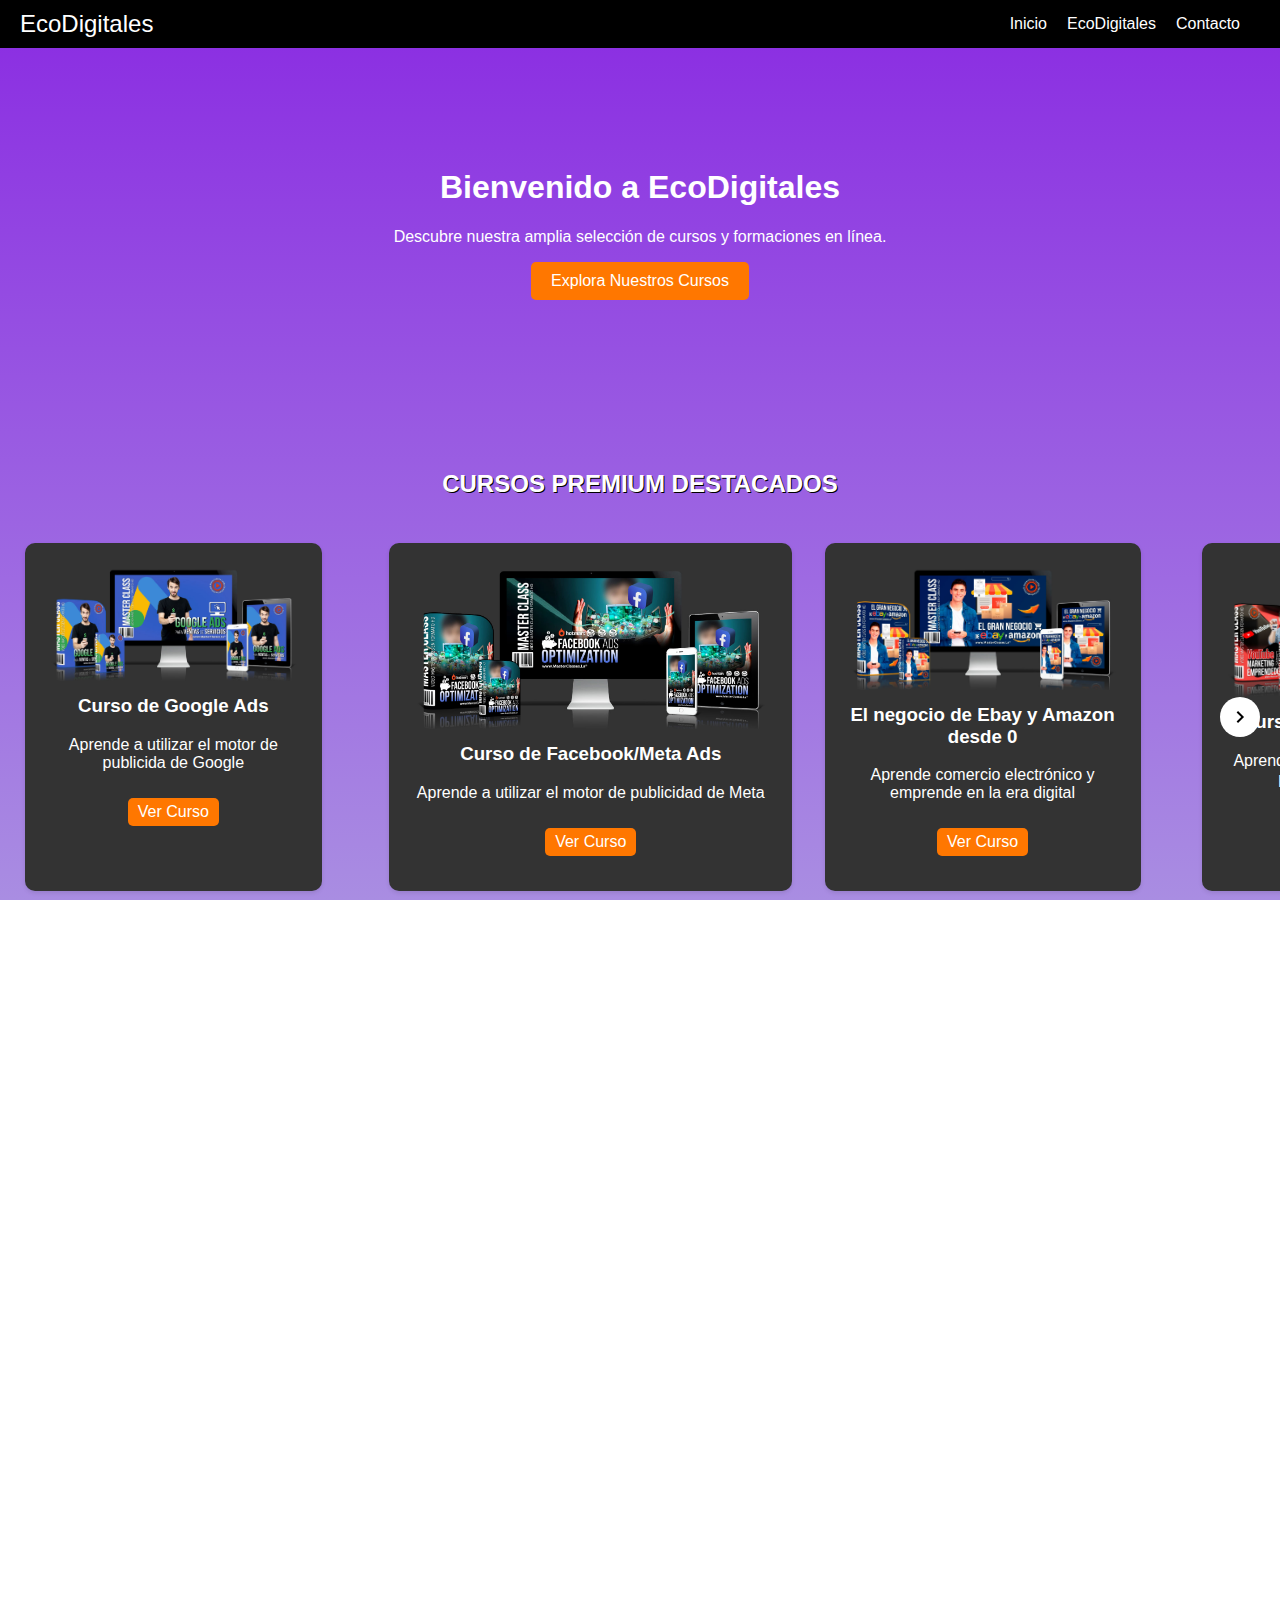
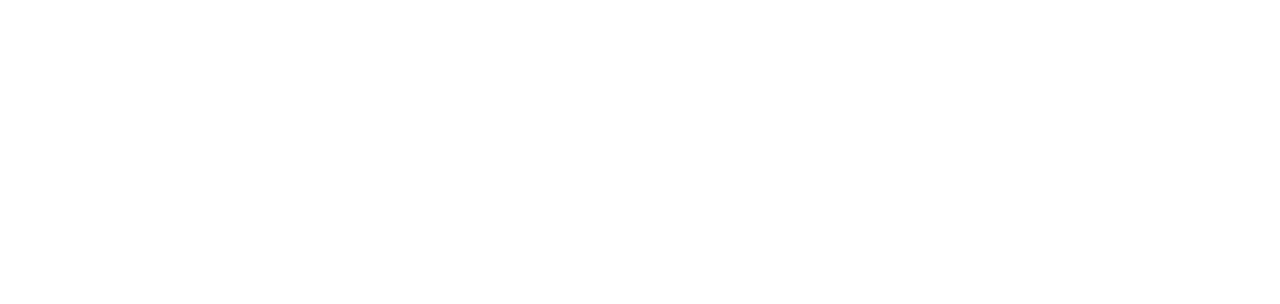
==== index.html @ d4e0b672 "Add files via upload" ====
<!DOCTYPE html>
<html lang="en">
<head>
  <meta charset="UTF-8">
  <meta name="viewport" content="width=device-width, initial-scale=1.0">
  <!-- Agrega estos enlaces en el head de tu HTML -->
  <link rel="stylesheet" href="https://unpkg.com/swiper/swiper-bundle.min.css" />
 
 

  <link rel="stylesheet" href="styles.css">
  <title>EcoDigitales - Cursos en Línea</title>
</head>
<body>
  <header class="header">
    <div class="logo">EcoDigitales</div>
    <nav class="nav">
      <ul>
        <li><a href="index.html">Inicio</a></li>
        <li><a href="#aboutus">EcoDigitales</a></li>
        <li><a href="#contacto">Contacto</a></li>
      </ul>
    </nav>
  </header>
  
  <section class="hero">
    <h1>Bienvenido a EcoDigitales</h1>
    <p>Descubre nuestra amplia selección de cursos y formaciones en línea.</p>
    <a href="#courses" class="cta-button">Explora Nuestros Cursos</a>
  </section>
  
  <section class="courses" id="courses">
   <h2 class="h2courses">CURSOS PREMIUM DESTACADOS</h2>

  <div id="wrapper">
    <div id="carousel">
      <div id="content">
          <div class="item course">
              <img src="googleads.jpg" alt="Curso 1">
              <h3>Curso de Google Ads</h3>
              <p>Aprende a utilizar el motor de publicida de Google</p>
              <a href="https://go.hotmart.com/A85992447O?ap=3121" class="course-link">Ver Curso</a>
          </div>
          <div class="item course">
              <img src="facebookads.jpg" alt="Curso 1">
              <h3>Curso de Facebook/Meta Ads</h3>
              <p>Aprende a utilizar el motor de publicidad de Meta </p>
              <a href="https://go.hotmart.com/K44081320N?ap=8a5b" class="course-link">Ver Curso</a>
          </div>
          <div class="item course">
              <img src="amazon.jpg" alt="Curso 1">
              <h3>El negocio de Ebay y Amazon desde 0</h3>
              <p>Aprende comercio electrónico y emprende en la era digital</p>
              <a href="https://go.hotmart.com/R85992578I?ap=2ce5" class="course-link">Ver Curso</a>
          </div>
          <div class="item course">
              <img src="youtubeads.jpg" alt="Curso 1">
              <h3>Curso de Youtube Marketing</h3>
              <p>Aprende sobre video marketing con la plataforma N°1 de videos</p>
              <a href="https://go.hotmart.com/M85992615Q?ap=dee1" class="course-link">Ver Curso</a>
          </div>
          <div class="item course">
              <img src="funnels.jpg" alt="Curso 1">
              <h3>Curso de diseño de Páginas Web</h3>
              <p>Aprende a crear páginas rentables de venta, embudos y mucho más. </p>
              <a href="https://go.hotmart.com/G85992630M?ap=7e46" class="course-link">Ver Curso</a>
          </div>
          <div class="item course">
              <img src="excel.jpg" alt="Curso 1">
              <h3>Curso de Excel</h3>
              <p>Aprende todo lo que necesitas para conseguir trabajo utilizando Excel</p>
              <a href="https://go.hotmart.com/G85995451W?ap=2e3a" class="course-link">Ver Curso</a>
          </div>
          <div class="item course">
            <img src="serviciosdigitales.jpg" alt="Curso 1">
            <h3>El negocio de los productos y  servicios digitales</h3>
            <p>Aprende y emprende de la mano de expertos en internet</p>
            <a href="https://go.hotmart.com/H85995488T?ap=e6ff" class="course-link">Ver Curso</a>
        </div>  
        <div class="item course">
            <img src="verticales.jpg" alt="Curso 1">
            <h3>Curso de Ecosistemas verticales</h3>
            <p>Aprende a diseñar y crear desde 0 ecosistemas verticales</p>
            <a href="https://go.hotmart.com/N85995527H?ap=1b53" class="course-link">Ver Curso</a>
        </div>    
        <div class="item course">
            <img src="cultiva.jpg" alt="Curso 1">
            <h3>Curso de cultivo de alimentos orgánicos</h3>
            <p>Aprende a preparar y planificar el cultivo orgánico de alimentos</p>
            <a href="https://go.hotmart.com/N85995548X?ap=e933" class="course-link">Ver Curso</a>
        </div>    
        
      
      </div>
    </div>
    <button id="prev">
      <svg
        xmlns="http://www.w3.org/2000/svg"
        width="24"
        height="24"
        viewBox="0 0 24 24"
      >
        <path fill="none" d="M0 0h24v24H0V0z" />
        <path d="M15.61 7.41L14.2 6l-6 6 6 6 1.41-1.41L11.03 12l4.58-4.59z" />
      </svg>
    </button>
    <button id="next">
      <svg
        xmlns="http://www.w3.org/2000/svg"
        width="24"
        height="24"
        viewBox="0 0 24 24"
      >
        <path fill="none" d="M0 0h24v24H0V0z" />
        <path d="M10.02 6L8.61 7.41 13.19 12l-4.58 4.59L10.02 18l6-6-6-6z" />
      </svg>
    </button>
  </div>

  <section class="about-section" id="aboutus">
    <div class="about-content">
      <h2 class="h2-aboutus">Sobre Nosotros</h2>
      <p class="p-aboutus">EcoDigitales es una destacada empresa especializada en la distribución de productos y servicios digitales, colaborando estrechamente con socios reconocidos como Masterclasses Latinoamérica. Estamos comprometidos en brindar asistencia personalizada de alta calidad y apoyo a nuestros clientes, mejorando sus experiencias digitales.</p>
      <p class="p-aboutus">Con una sólida dedicación al servicio al cliente, nos hemos establecido como un actor prominente en la industria, ganando la confianza de empresas e individuos por igual.</p>
    </div>
  </section>


  <section class="contacto" id="contacto">
    <h2>Contacto</h2>
    <form action="#" method="post">
      <label for="nombre">Nombre:</label>
      <input type="text" id="nombre" name="nombre" required>
      
      <label for="email">Email:</label>
      <input type="email" id="email" name="email" required>
      <label for="mensaje">Mensaje:</label>
      <textarea id="mensaje" name="mensaje" rows="4" required></textarea>
      
      <button type="submit">Enviar Mensaje</button>
    </form>
  </section>
  
 

  <footer class="footer">
    <p>&copy; 2023 EcoDigitales. Todos los derechos reservados.</p>
  </footer>
  <script src="script.js" ></script>  
  <script src="https://unpkg.com/swiper/swiper-bundle.min.js"></script>
 
</body>
</html>
---- styles.css ----
/* Estilos generales */
html{
    width: 100%;
    overflow-x: hidden;
}
body {
    width: 100%;
    margin: 0;
    padding: 0;
    height: 100vh;
    justify-content: center;
    text-align: center;
    align-items: center;
    font-family: 'REM', sans-serif;
    color: white;
    background: linear-gradient(to bottom, #8a2be2, #a98de2);
    animation: gradientAnimation 10s ease-in-out infinite alternate;
    overflow-x: hidden;
  }
  
  @keyframes gradientAnimation {
    0% {
      background-position: 0% 0%;
    }
    100% {
      background-position: 0% 100%;
    }
  }
  
  .header {
    background-color: #000000;
    color: white;
    display: flex;
    justify-content: space-between;
    align-items: center;
    padding: 10px 20px;
  }
  
  .logo {
    font-size: 24px;
  }
  
  .nav ul {
    list-style: none;
    margin: 0;
    padding: 0;
    display: flex;
  }
  
  .nav li {
    margin-right: 20px;
  }
  
  .nav a {
    text-decoration: none;
    color: white;
  }
  
  .hero {
    background-image: url("hero-bg.jpg");
    background-size: cover;
    color: white;
    text-align: center;
    padding: 100px 0;
  }
  
  .cta-button {
    display: inline-block;
    padding: 10px 20px;
    background-color: #ff7700;
    color: white;
    text-decoration: none;
    border-radius: 5px;

  }
  
 /*SLIDER*/
  
  
  


  
 .h2courses{
    font-family: 3vw;
    text-shadow: 1px 1px black;
 }


  
/*    nuevo slider*/
#wrapper {
    width: 100%;
    max-width: 100%;
    position: relative;
    display: flex;
    flex-direction: column;
  }
  
  #carousel {
    overflow: auto;
    scroll-behavior: smooth;
    scrollbar-width: none;
  }
  
  #carousel::-webkit-scrollbar {
    height: 0;
  }
  
  #prev,
  #next {
    display: flex;
    justify-content: center;
    align-content: center;
    background: white;
    border: none;
    padding: 8px;
    border-radius: 50%;
    outline: 0;
    cursor: pointer;
    position: absolute;
  }
  
  #prev {
    top: 50%;
    left: 0;
    transform: translate(50%, -50%);
    display: none;
  }
  
  #next {
    top: 50%;
    right: 0;
    transform: translate(-50%, -50%);
  }
  
  #content {
    display: grid;
    grid-gap: 200px;
    grid-auto-flow: column;
    margin: auto;
    box-sizing: content-box;
  }
  
  .item {
   
    background: green;
  }

  .courses {
    text-align: center;
    padding: 50px 0;
  }
  .course {
    background-color: #333333;
    padding: 25px;
    margin: 25px;
    border-radius: 10px;
    box-shadow: 0 2px 4px rgba(0, 0, 0, 0.1);
    width: 150%;
  
  }
  
  .course img {
    max-width: 100%;
    width: 100%;
  }
  
  .course h3 {
    margin-top: 10px;
  }
  
  .course p {
    margin-top: 5px;
  }
  
  .course-link {
    display: inline-block;
    margin-top: 10px;
    padding: 5px 10px;
    background-color: #ff7700;
    color: white;
    text-decoration: none;
    border-radius: 5px;
  }

/*--------------SECCION ABOUT US---------------*/
body {
    font-family: Arial, sans-serif;
    margin: 0;
    padding: 0;
  }
  
  .about-section {
    background-color: #000000;
    padding: 50px 0;
    text-align: center;
  }
  
  .about-content {
    max-width: 800px;
    margin: 0 auto;
  }
  
  .h2-aboutus {
    color: #c6c4c4;
    font-size: 28px;
    margin-bottom: 20px;
  }
  
  .p-aboutus {
    color: #c6c4c4;
    font-size: 18px;
    line-height: 1.6;
    margin-bottom: 20px;
  }
  

  /*--------SECCION CONTACTO ---------------------------*/
  .contacto {
    text-align: center;
    padding: 50px 0;
  }
  
  .contacto h2 {
    font-size: 24px;
    margin-bottom: 20px;
  }
  
  .contacto form {
    max-width: 400px;
    margin: 0 auto;
  }
  
  .contacto label {
    display: block;
    margin-bottom: 5px;
    font-weight: bold;
  }
  
  .contacto input,
  .contacto textarea {
    width: 100%;
    padding: 10px;
    margin-bottom: 15px;
    border: 1px solid #ccc;
    border-radius: 5px;
    transition: border-color 0.3s;
  }
  
  .contacto input:focus,
  .contacto textarea:focus {
    border-color: #8a2be2;
  }
  
  .contacto button {
    background-color: #ff7700;
    color: white;
    border: none;
    border-radius: 5px;
    padding: 10px 20px;
    cursor: pointer;
    font-size: 16px;
    transition: background-color 0.3s;
  }
  
  .contacto button:hover {
    background-color: #a98de2;
  }
  
  .footer {
    background-color: #333;
    color: white;
    text-align: center;
    padding: 10px 0;
  }

  /*ADAPTACION RESPONSIVE*/
  @media (max-width: 767px) {
    .nav {
      display: none;
    }
  }
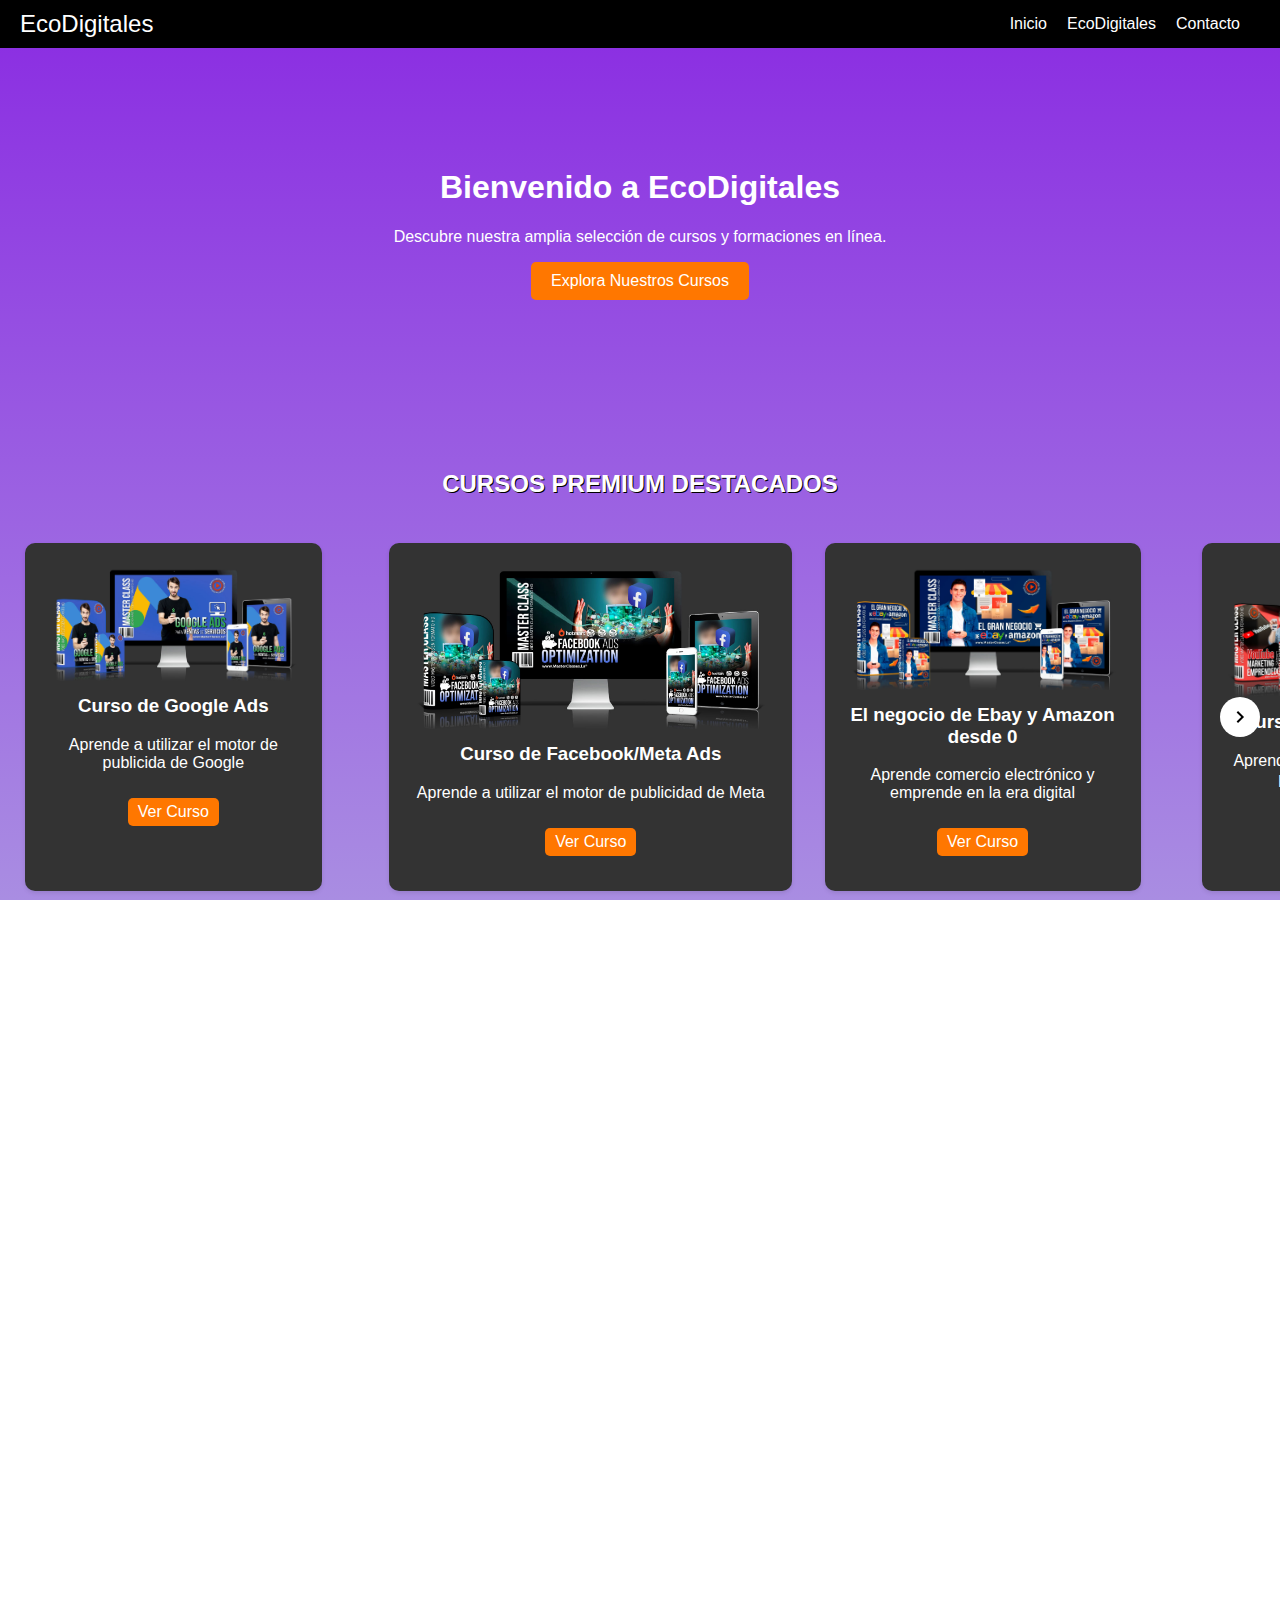
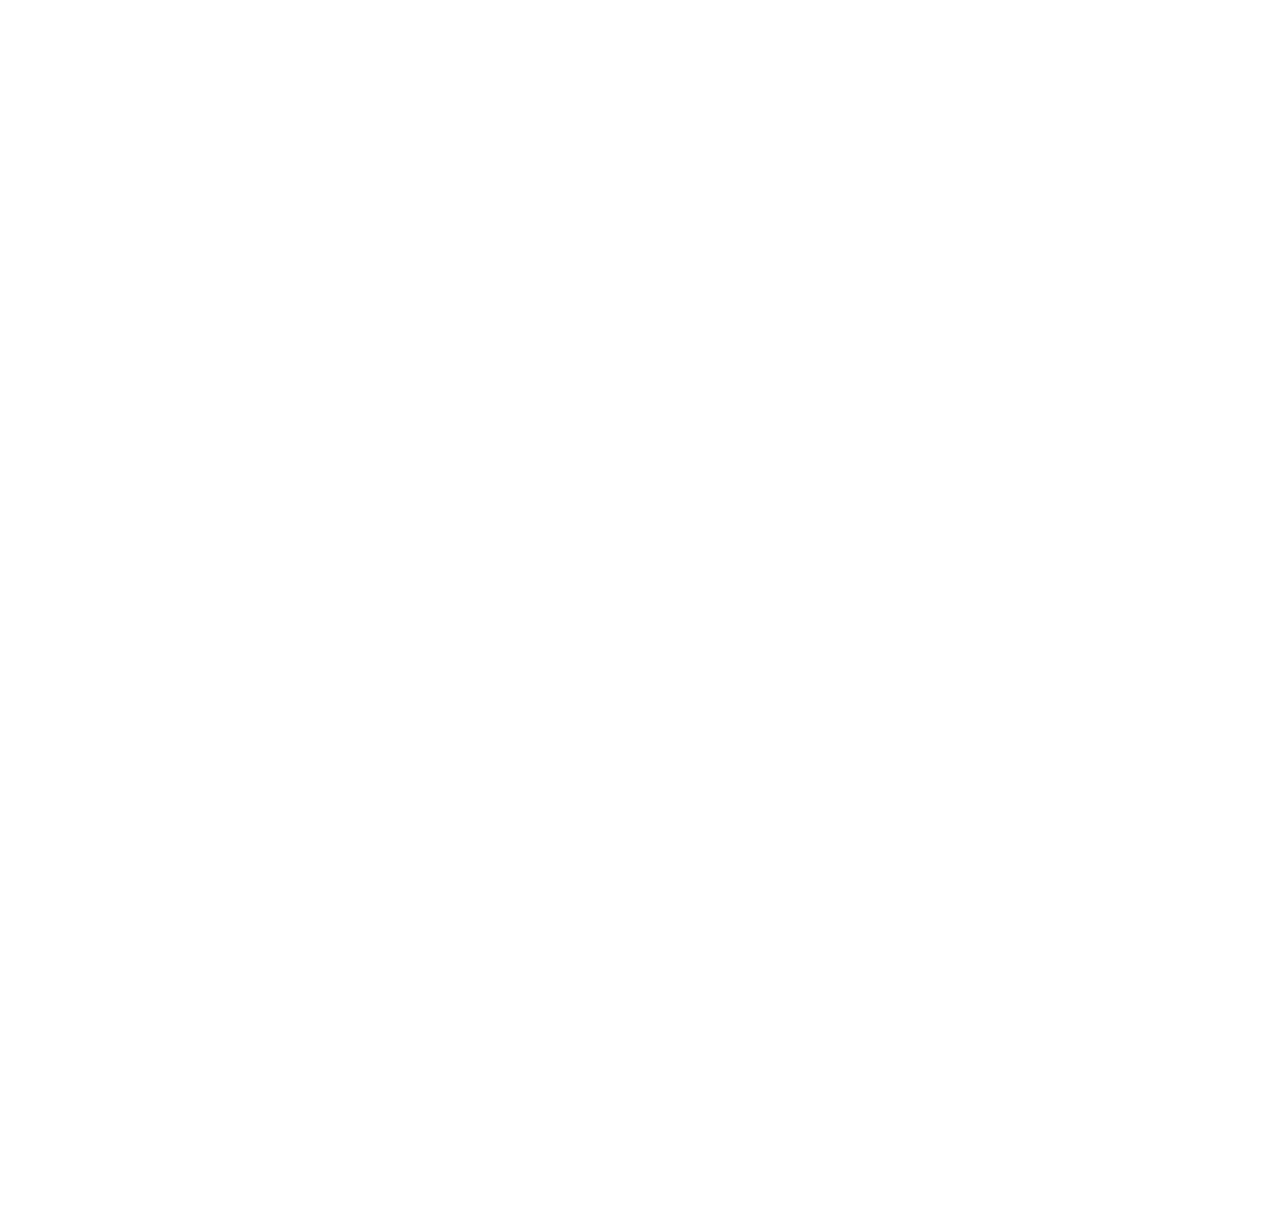
==== commit fb5c8010: "Add files via upload" ====
--- a/index.html
+++ b/index.html
@@ -116,7 +116,52 @@
       </svg>
     </button>
   </div>
-
+  <!--------------TESTIMONIOS-------------------------------->
+  <h2 class="h2courses"> Algunos de nuestros clientes...</h2>
+  <div class="testimonials-section">
+    <div class="testimonial">
+      <div class="circle">
+        <img src="testimonio 2.jpg" alt="Testimonial 1 Image">
+      </div>
+      <div class="testimonial-content">
+        <h3>Clemente Moroni</h3>
+        <p>Design Manager</p>
+        <p>"Al realizar el programa completo de Google Ads de la mano de EcoDigitales, me encontré con una comunidad que se dedica a los negocios digitales. Es increíble la cantidad de oportunidades que hay en internet y que nadie conoce. "</p>
+      </div>
+      <div class="rating">
+        <img src="estrellas.png" alt="Rating Stars">
+      </div>
+    </div>
+    
+    <div class="testimonial">
+      <div class="circle">
+        <img src="testimonio4.jpg" alt="Testimonial 1 Image">
+      </div>
+      <div class="testimonial-content">
+        <h3>Micaela Ailin Barragan</h3>
+        <p>Municipal executive administrator</p>
+        <p>"De haber conocido antes la plataforma ya habría realizado todos los cursos!! Al principio tenía miedo de no terminar a tiempo pero el acceso a los cursos es de por vida. "</p>
+      </div>
+      <div class="rating">
+        <img src="estrellas.png" alt="Rating Stars">
+      </div>
+    </div>
+    
+    <div class="testimonial">
+      <div class="circle">
+        <img src="testimonio 3.jpg" alt="Testimonial 1 Image">
+      </div>
+      <div class="testimonial-content">
+        <h3>Alan Martinez</h3>
+        <p>Freelance Marketer</p>
+        <p>"La única forma en la que se puede viajar y trabajar a la vez, es trabajando por internet. Y EcoDigitales tiene programas suficientes como para formarse profesionalmente en estas áreas"</p>
+      </div>
+      <div class="rating">
+        <img src="estrellas.png" alt="Rating Stars">
+      </div>
+    </div>
+  </div>
+  <!---------about us ---------------------->
   <section class="about-section" id="aboutus">
     <div class="about-content">
       <h2 class="h2-aboutus">Sobre Nosotros</h2>
@@ -124,8 +169,25 @@
       <p class="p-aboutus">Con una sólida dedicación al servicio al cliente, nos hemos establecido como un actor prominente en la industria, ganando la confianza de empresas e individuos por igual.</p>
     </div>
   </section>
-
-
+ <h2 class="h2courses">Preguntas Frecuentes</h2>
+  <div class="faq">
+    <h2 class="question">¿Como son los horarios?</h2>
+    <div class="answer">Los cursos son asincrónicos, eso signifíca que puedes verlos cuando quieras y cuantas veces quieras. </div>
+
+    <h2 class="question">¿Una vez adentro cuanto tiempo tengo para realizarlo?</h2>
+    <div class="answer">El programa te queda de por vida. No hay apuro. </div>
+
+    <h2 class="question">¿Quién avala los certificados?</h2>
+    <div class="answer">La empresa Masterclasses Latinoamérica y Hotmart, junto con sus expertos detras de cada programa son quienes avalan los certificados. </div>
+
+    <h2 class="question">¿Que sucede si no me gusta el curso o si no cumple mis expectativas?</h2>
+    <div class="answer">Si dentro de los 7 dias de adquirido el curso, éste no cumple tus expectativas, te hacemos la devolución total sin preguntar nada.</div>
+
+    <h2 class="question">¿Puedo adquirir más de un programa?</h2>
+    <div class="answer">Por supuesto, los que quieras.</div>
+  </div>
+   
+<!------------------------CONTACTO------------------------->
   <section class="contacto" id="contacto">
     <h2>Contacto</h2>
     <form action="#" method="post">
@@ -147,6 +209,7 @@
     <p>&copy; 2023 EcoDigitales. Todos los derechos reservados.</p>
   </footer>
   <script src="script.js" ></script>  
+  <script src="faq.js"></script>
   <script src="https://unpkg.com/swiper/swiper-bundle.min.js"></script>
  
 </body>
--- a/styles.css
+++ b/styles.css
@@ -184,18 +184,73 @@
     text-decoration: none;
     border-radius: 5px;
   }
-
+/*-------------TESTIMONIOS-----------------------------------*/
+
+.testimonials-section {
+  display: flex;
+  justify-content: space-between;
+  padding: 20px;
+}
+
+.testimonial {
+  background-color: #ffffffb5;
+  border-radius: 10px;
+  box-shadow: 0 2px 4px rgba(0, 0, 0, 0.1);
+  width: calc(33.33% - 20px);
+  padding: 20px;
+  margin: 20px;
+}
+
+.circle {
+  width: 80px;
+  height: 80px;
+  border-radius: 50%;
+  overflow: hidden;
+  margin: 0 auto 10px;
+}
+
+.circle img {
+  width: 100%;
+  height: 100%;
+  object-fit: cover;
+}
+
+.testimonial-content h3 {
+  margin: 0;
+  font-size: 18px;
+  color: #333;
+}
+
+.testimonial-content p {
+  margin: 5px 0;
+  font-size: 14px;
+  color: #777;
+}
+
+.rating img {
+  width: 80px;
+  height: auto;
+  display: block;
+  margin: 0 auto;
+}
+@media (max-width: 768px) {
+  .testimonials-section {
+    flex-direction: column;
+  }
+
+  .testimonial {
+    width: 100%;
+    margin-bottom: 20px;
+  }
+}
 /*--------------SECCION ABOUT US---------------*/
-body {
-    font-family: Arial, sans-serif;
-    margin: 0;
-    padding: 0;
-  }
+
   
   .about-section {
     background-color: #000000;
     padding: 50px 0;
     text-align: center;
+    margin-bottom: 100px;
   }
   
   .about-content {
@@ -216,7 +271,35 @@
     margin-bottom: 20px;
   }
   
-
+/*---------------SECCION FAQ-----------------*/
+
+.faq {
+  margin-top: 100px;
+  border-radius: 15px;
+  max-width: 80%;
+  margin: 0 auto;
+  padding: 20px;
+  background-color: #333333;
+  box-shadow: 0 2px 4px rgba(0, 0, 0, 0.1);
+}
+
+.question {
+  cursor: pointer;
+  color: #ffffff;
+  background-color: #8a2be2;
+  padding: 10px;
+  margin: 10px 0;
+  border-radius: 15px;
+}
+
+.answer {
+  display: none;
+  padding: 10px;
+  color: #333;
+  background-color: #f0f0f0;
+  font-size: 24px;
+
+}
   /*--------SECCION CONTACTO ---------------------------*/
   .contacto {
     text-align: center;
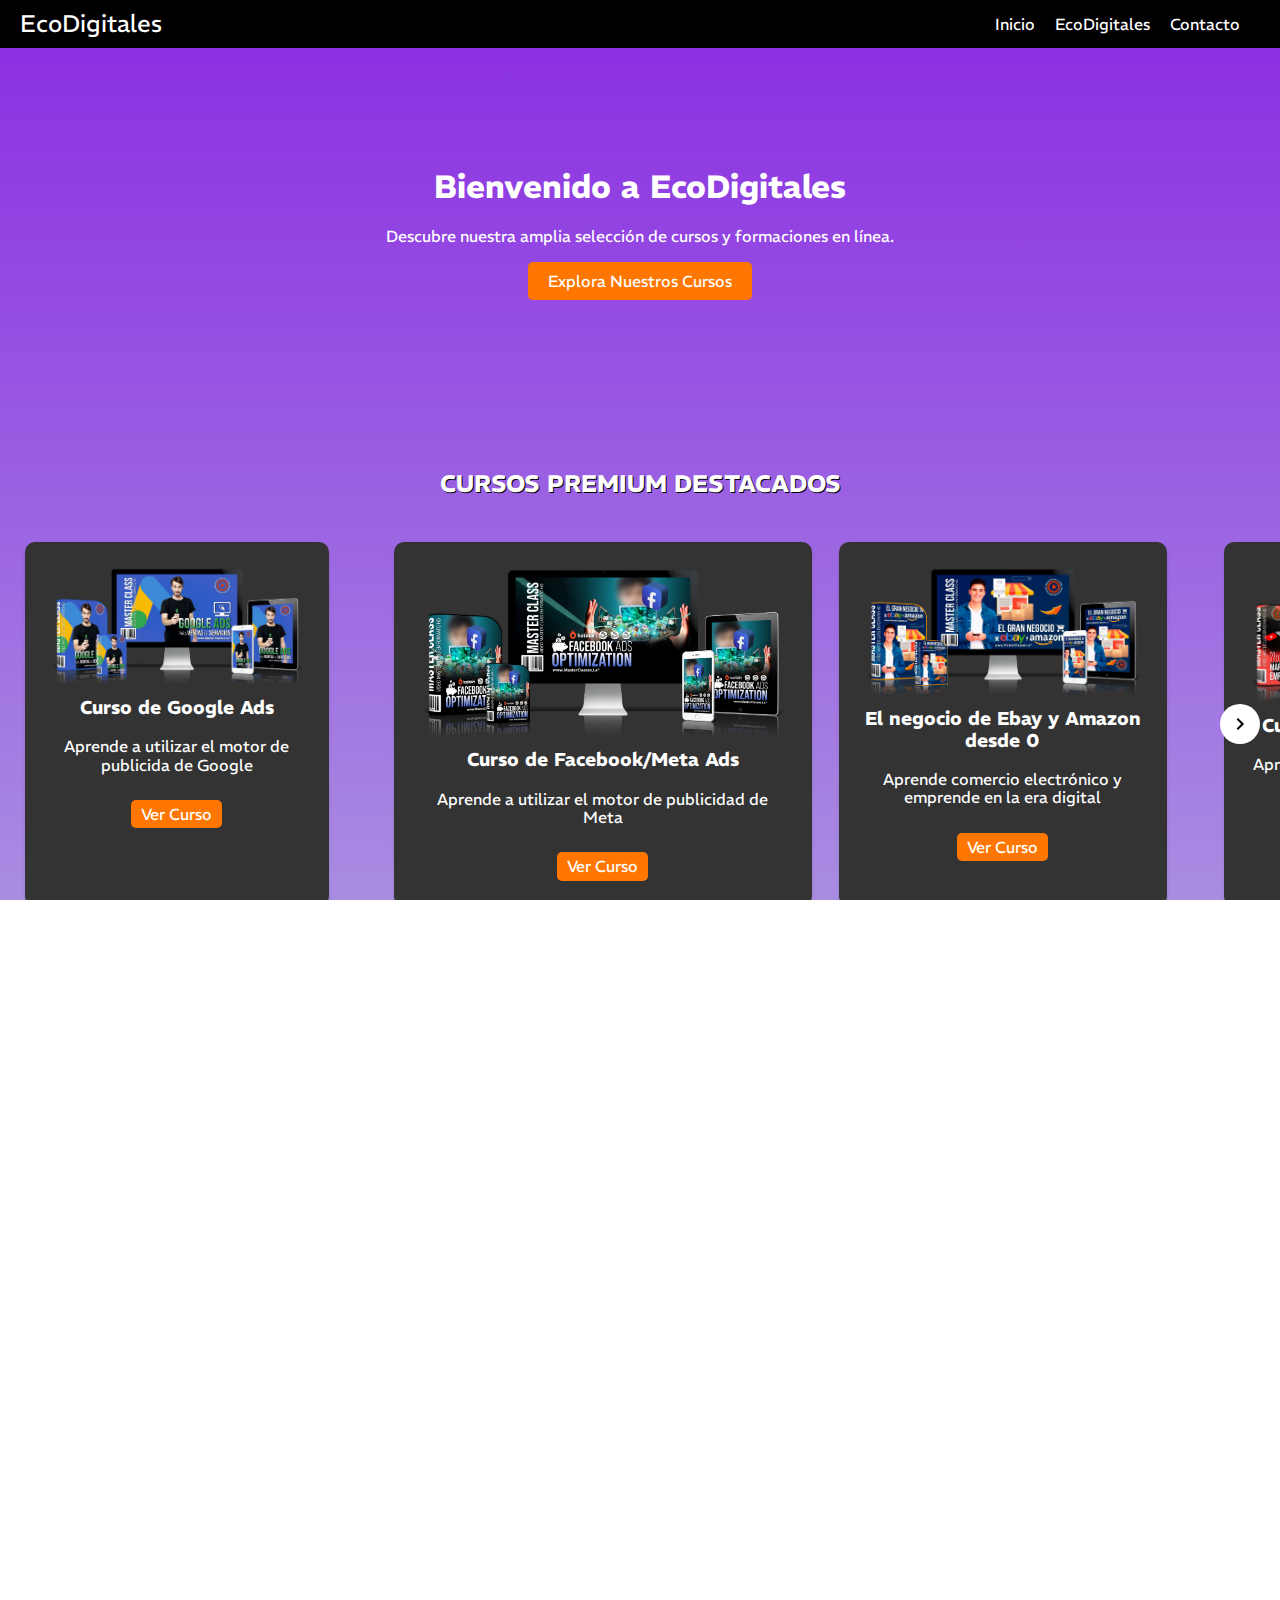
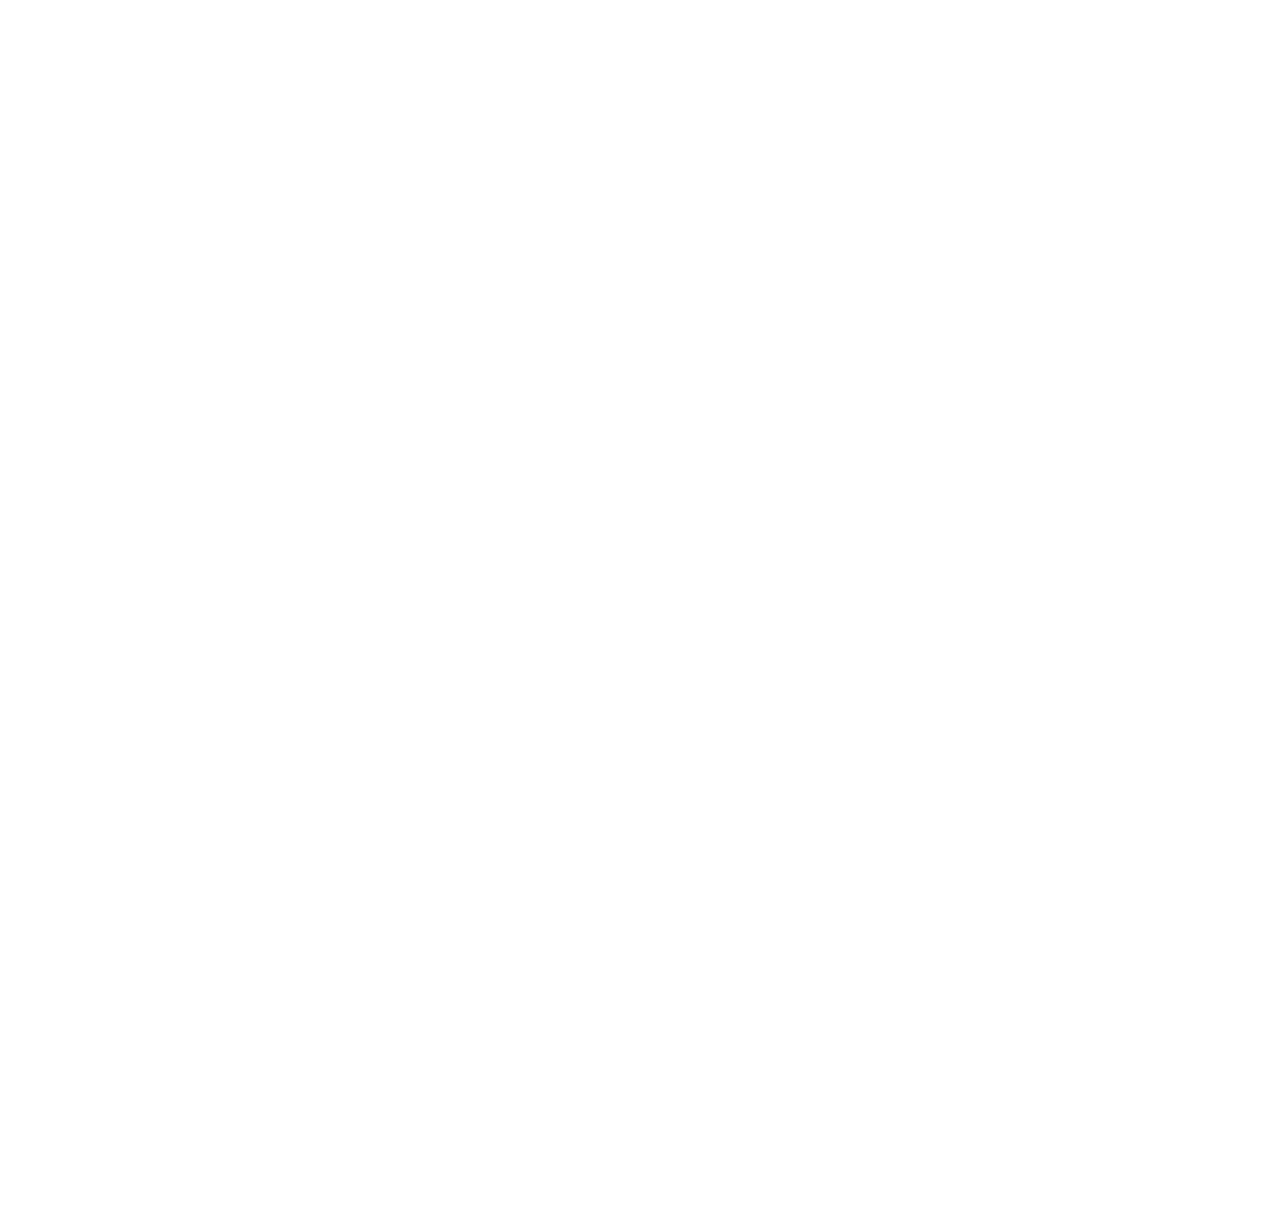
==== commit cbe6a473: "Add files via upload" ====
--- a/index.html
+++ b/index.html
@@ -6,8 +6,11 @@
   <!-- Agrega estos enlaces en el head de tu HTML -->
   <link rel="stylesheet" href="https://unpkg.com/swiper/swiper-bundle.min.css" />
  
- 
-
+  <link rel="preconnect" href="https://fonts.googleapis.com">
+  <link rel="preconnect" href="https://fonts.gstatic.com" crossorigin>
+  <link href="https://fonts.googleapis.com/css2?family=REM&display=swap" rel="stylesheet"> 
+
+  <link rel="stylesheet" href="normalize.css">
   <link rel="stylesheet" href="styles.css">
   <title>EcoDigitales - Cursos en Línea</title>
 </head>
--- a/styles.css
+++ b/styles.css
@@ -198,7 +198,7 @@
   box-shadow: 0 2px 4px rgba(0, 0, 0, 0.1);
   width: calc(33.33% - 20px);
   padding: 20px;
-  margin: 20px;
+  margin: 10px;
 }
 
 .circle {
@@ -236,11 +236,14 @@
 @media (max-width: 768px) {
   .testimonials-section {
     flex-direction: column;
+    align-items: center;
   }
 
   .testimonial {
     width: 100%;
+    margin: 0;
     margin-bottom: 20px;
+    
   }
 }
 /*--------------SECCION ABOUT US---------------*/
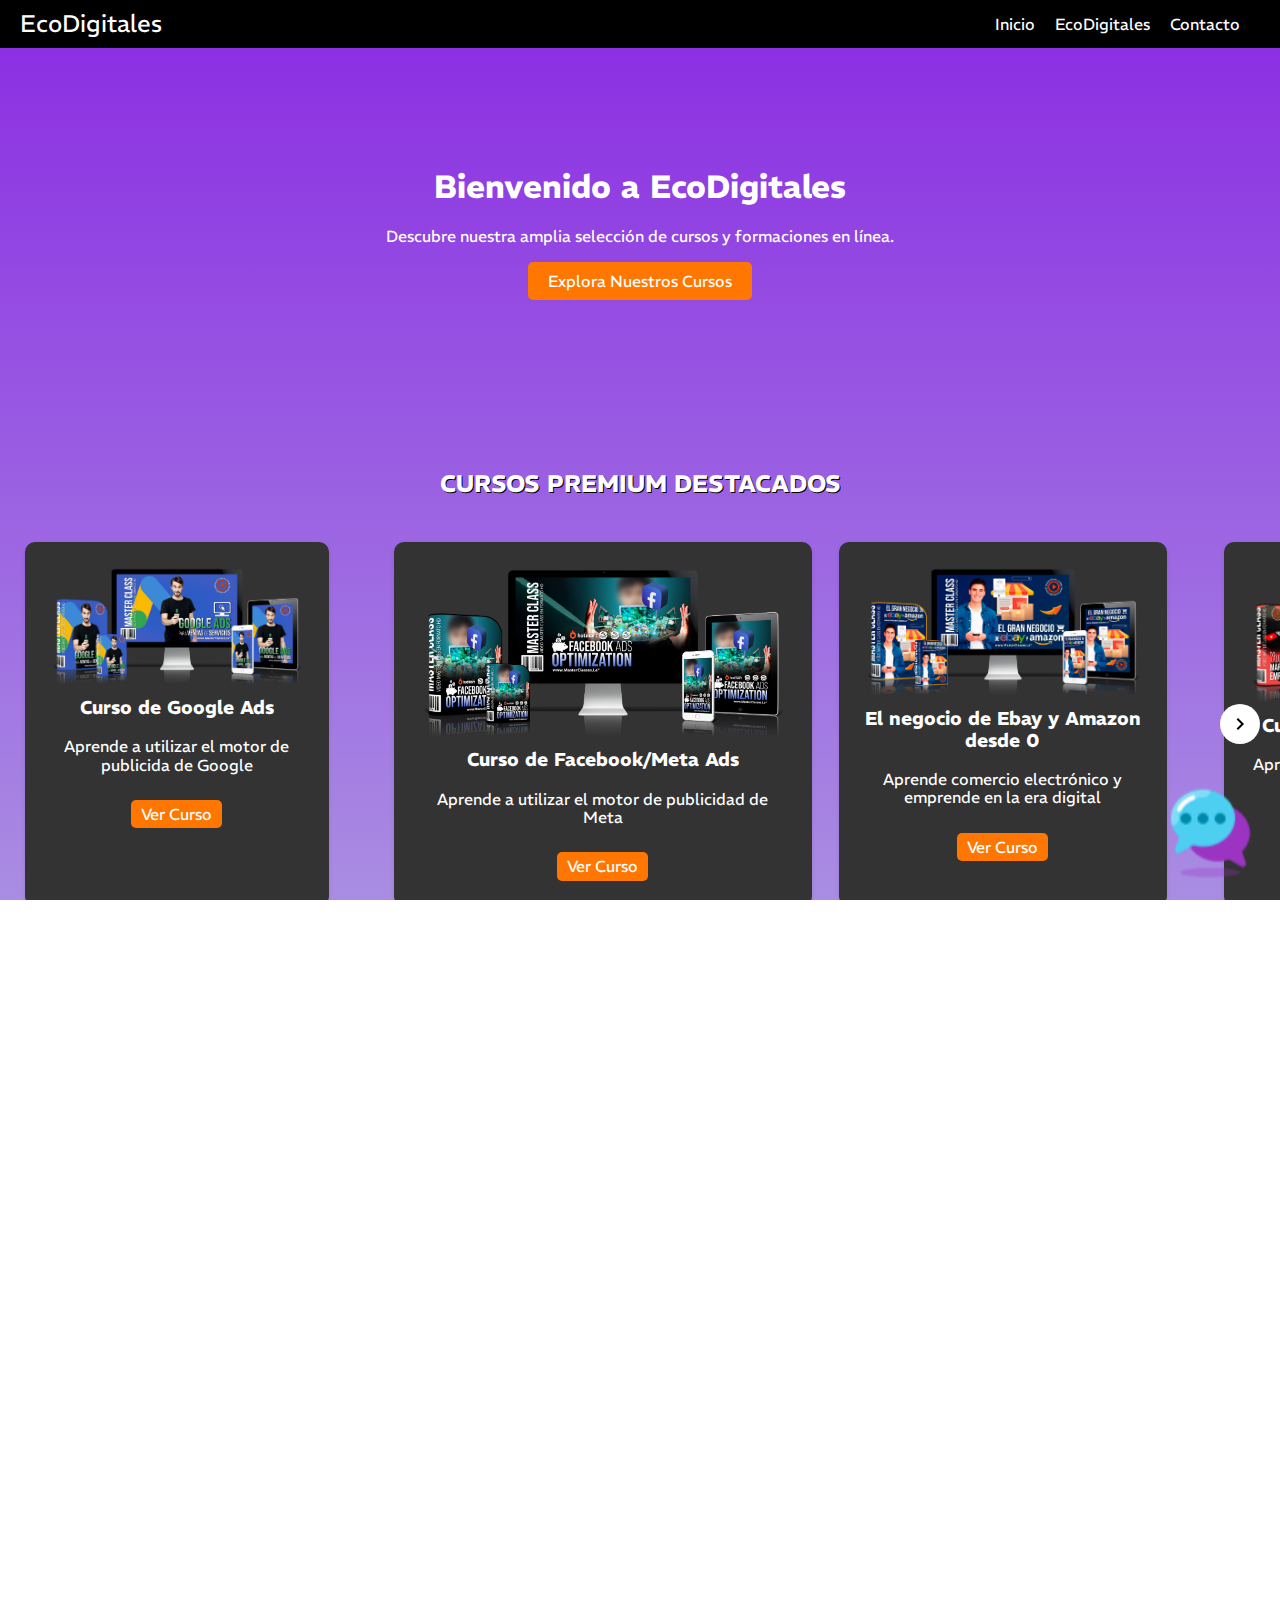
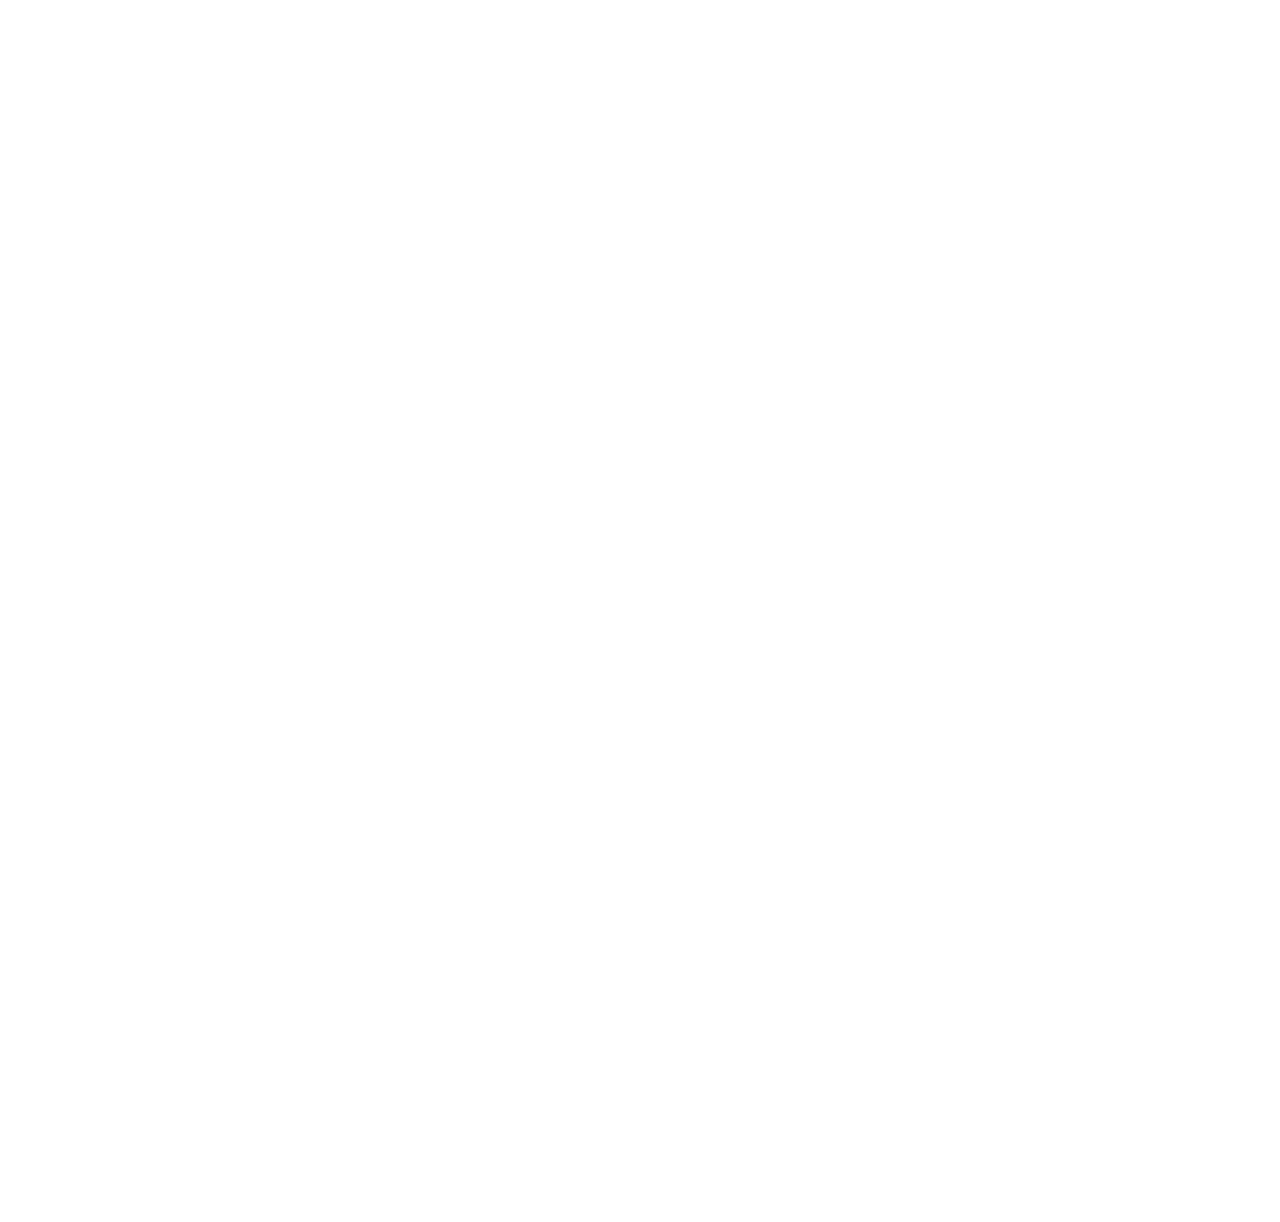
==== commit ea80314c: "Add files via upload" ====
--- a/index.html
+++ b/index.html
@@ -4,6 +4,12 @@
   <meta charset="UTF-8">
   <meta name="viewport" content="width=device-width, initial-scale=1.0">
   <!-- Agrega estos enlaces en el head de tu HTML -->
+  <!--FAV-ICON-->
+  <link rel="apple-touch-icon" sizes="180x180" href="apple-touch-icon.png">
+  <link rel="icon" type="image/png" sizes="32x32" href="favicon-32x32.png">
+  <link rel="icon" type="image/png" sizes="16x16" href="/favicon-16x16.png">
+  <link rel="manifest" href="site.webmanifest">
+
   <link rel="stylesheet" href="https://unpkg.com/swiper/swiper-bundle.min.css" />
  
   <link rel="preconnect" href="https://fonts.googleapis.com">
@@ -206,11 +212,40 @@
     </form>
   </section>
   
- 
+ <!-------CHATBOT------------------------>
+ <div class="chat-icon" id="chatIcon">
+  <img class="imagen-icon" src="chatbot.png" alt="Chat Icon">
+</div>
+
+<div class="chat-window" id="chatWindow">
+  <div class="chat-header">
+      <span>Chatbot</span>
+      <button id="closeChat">&times;</button>
+  </div>
+  <div class="chat-content" id="chatContent">
+      <div class="bot-message">
+          <p>Hola! ¿En qué puedo ayudarte?</p>
+      </div>
+  </div>
+  <div class="typing-indicator" id="typingIndicator">
+      <span class="dot"></span>
+      <span class="dot"></span>
+      <span class="dot"></span>
+  </div>
+  <div class="user-input">
+      <input type="text" id="userInput" placeholder="Escribe tu mensaje...">
+      <button class="button-chat" id="sendMessage">Enviar</button>
+  </div>
+</div>
+
+
 
   <footer class="footer">
     <p>&copy; 2023 EcoDigitales. Todos los derechos reservados.</p>
   </footer>
+
+
+  <script src="chatbot.js"></script>
   <script src="script.js" ></script>  
   <script src="faq.js"></script>
   <script src="https://unpkg.com/swiper/swiper-bundle.min.js"></script>
--- a/styles.css
+++ b/styles.css
@@ -367,4 +367,105 @@
     .nav {
       display: none;
     }
-  }+  }
+
+/*-------------------CHATBOT-------------------*/
+.chat-icon {
+  position: fixed;
+  bottom: 20px;
+  right: 20px;
+  cursor: pointer;
+}
+.imagen-icon{
+  width: 100px;
+}
+
+.chat-window {
+  display: none;
+  position: fixed;
+  bottom: 20px;
+  right: 20px;
+  width: 400px;
+  background-color: white;
+  border: 1px solid #ccc;
+  border-radius: 5px;
+}
+@media (max-width: 768px){
+  .chat-window{
+    width: 250px;
+  }
+}
+
+.chat-header {
+  background-color: #8a2be2;
+  padding: 10px;
+  border-radius: 5px 5px 0 0;
+  display: flex;
+  justify-content: space-between;
+  align-items: center;
+}
+
+.chat-content {
+  padding: 10px;
+  max-height: 300px;
+  overflow-y: auto;
+}
+
+.typing-indicator {
+  padding: 5px;
+  display: none;
+}
+/* Resto de los estilos (sin cambios) */
+
+.bot-message {
+  background-color: #8a2be2;
+  color: white;
+  padding: 10px;
+  border-radius: 5px;
+  margin-bottom: 10px;
+}
+
+.user-message {
+  background-color: #f0f0f0;
+  color: black;
+  padding: 10px;
+  border-radius: 5px;
+  margin-bottom: 10px;
+}
+
+/* Resto de los estilos (sin cambios) */
+
+.dot {
+  display: inline-block;
+  width: 8px;
+  height: 8px;
+  background-color: #8a2be2;
+  border-radius: 50%;
+  animation: typing 1s infinite;
+  margin-right: 3px;
+}
+
+.user-input {
+  display: flex;
+  align-items: center;
+  padding: 10px;
+  background-color: #f0f0f0;
+  border-radius: 0 0 5px 5px;
+}
+
+input[type="text"] {
+  flex: 1;
+  padding: 5px;
+  border: 1px solid #ccc;
+  border-radius: 3px;
+}
+
+.button-chat {
+  padding: 5px 10px;
+  background-color: #8a2be2;
+  color: white;
+  border: none;
+  border-radius: 3px;
+  cursor: pointer;
+  margin: 5px;
+}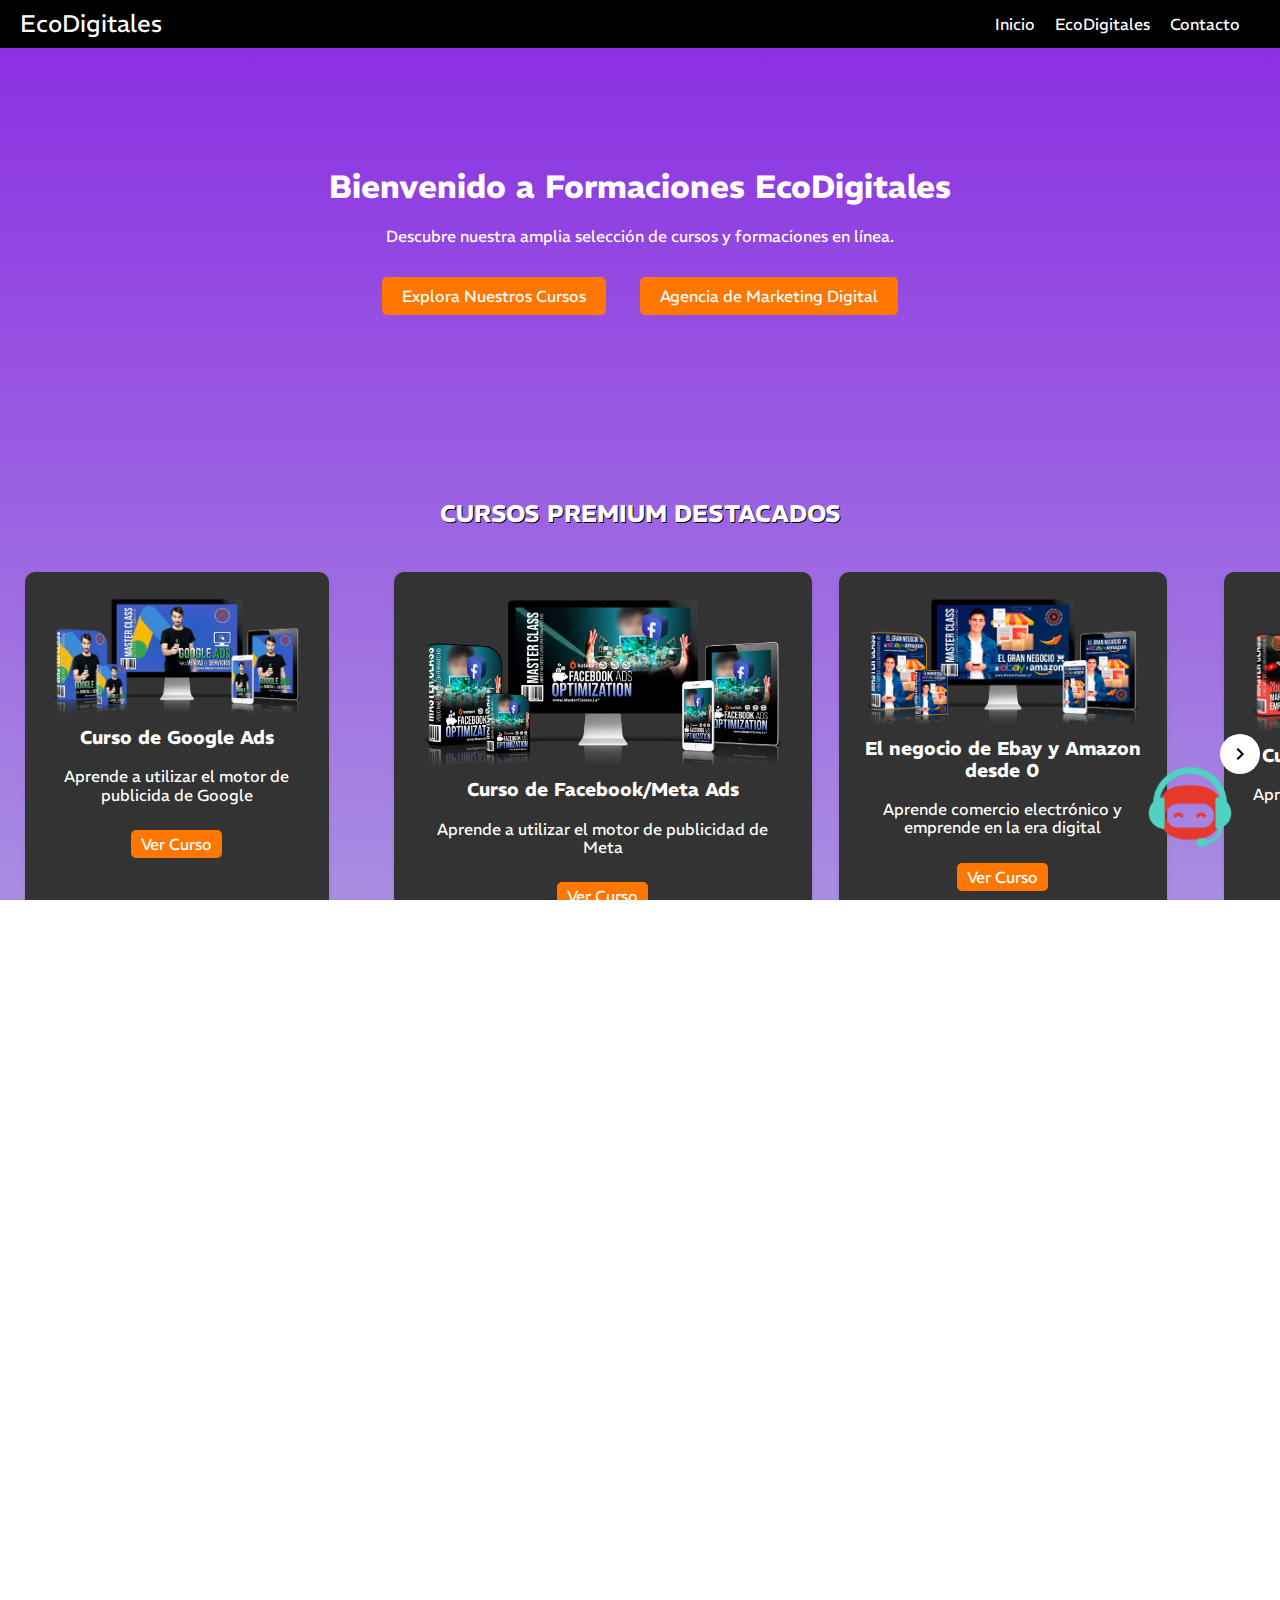
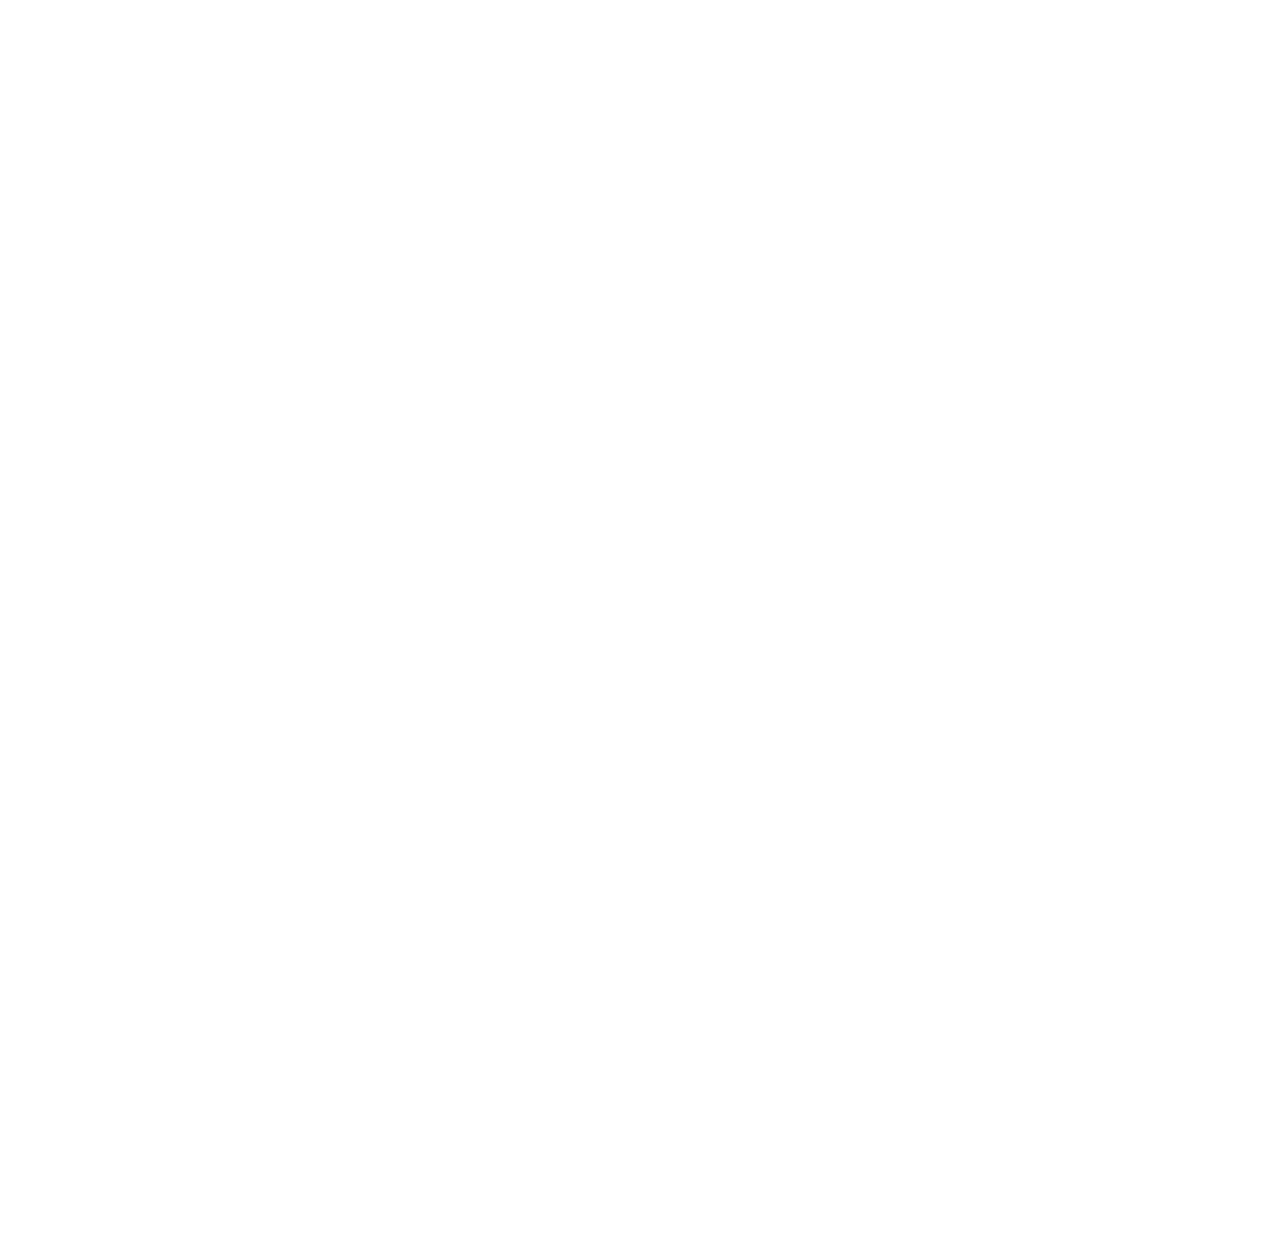
==== commit 75de1940: "Add files via upload" ====
--- a/index.html
+++ b/index.html
@@ -33,9 +33,10 @@
   </header>
   
   <section class="hero">
-    <h1>Bienvenido a EcoDigitales</h1>
+    <h1>Bienvenido a Formaciones EcoDigitales</h1>
     <p>Descubre nuestra amplia selección de cursos y formaciones en línea.</p>
     <a href="#courses" class="cta-button">Explora Nuestros Cursos</a>
+    <a href="agencia.html" class="cta-button">Agencia de Marketing Digital</a>
   </section>
   
   <section class="courses" id="courses">
--- a/styles.css
+++ b/styles.css
@@ -72,6 +72,7 @@
     color: white;
     text-decoration: none;
     border-radius: 5px;
+    margin: 15px;
 
   }
   
@@ -372,8 +373,8 @@
 /*-------------------CHATBOT-------------------*/
 .chat-icon {
   position: fixed;
-  bottom: 20px;
-  right: 20px;
+  bottom: 40px;
+  right: 40px;
   cursor: pointer;
 }
 .imagen-icon{
@@ -392,7 +393,7 @@
 }
 @media (max-width: 768px){
   .chat-window{
-    width: 250px;
+    width: 350px;
   }
 }
 
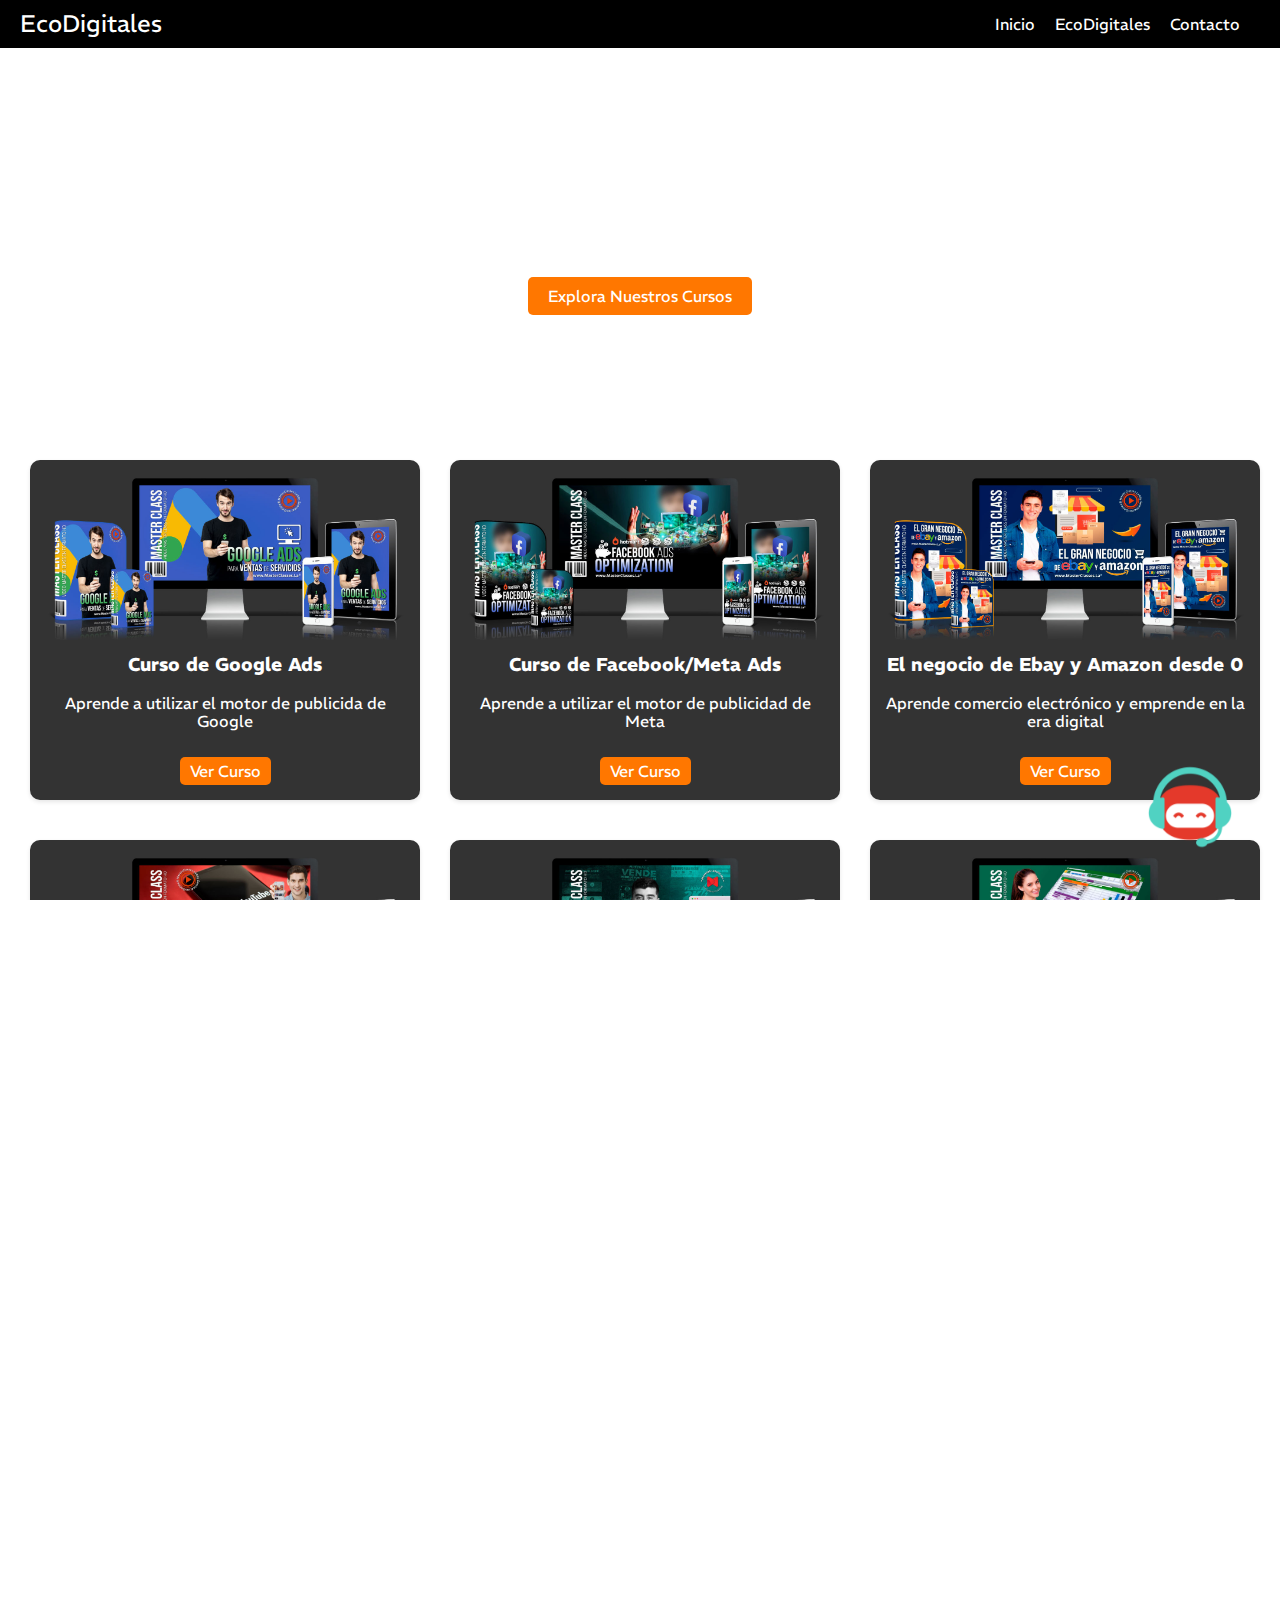
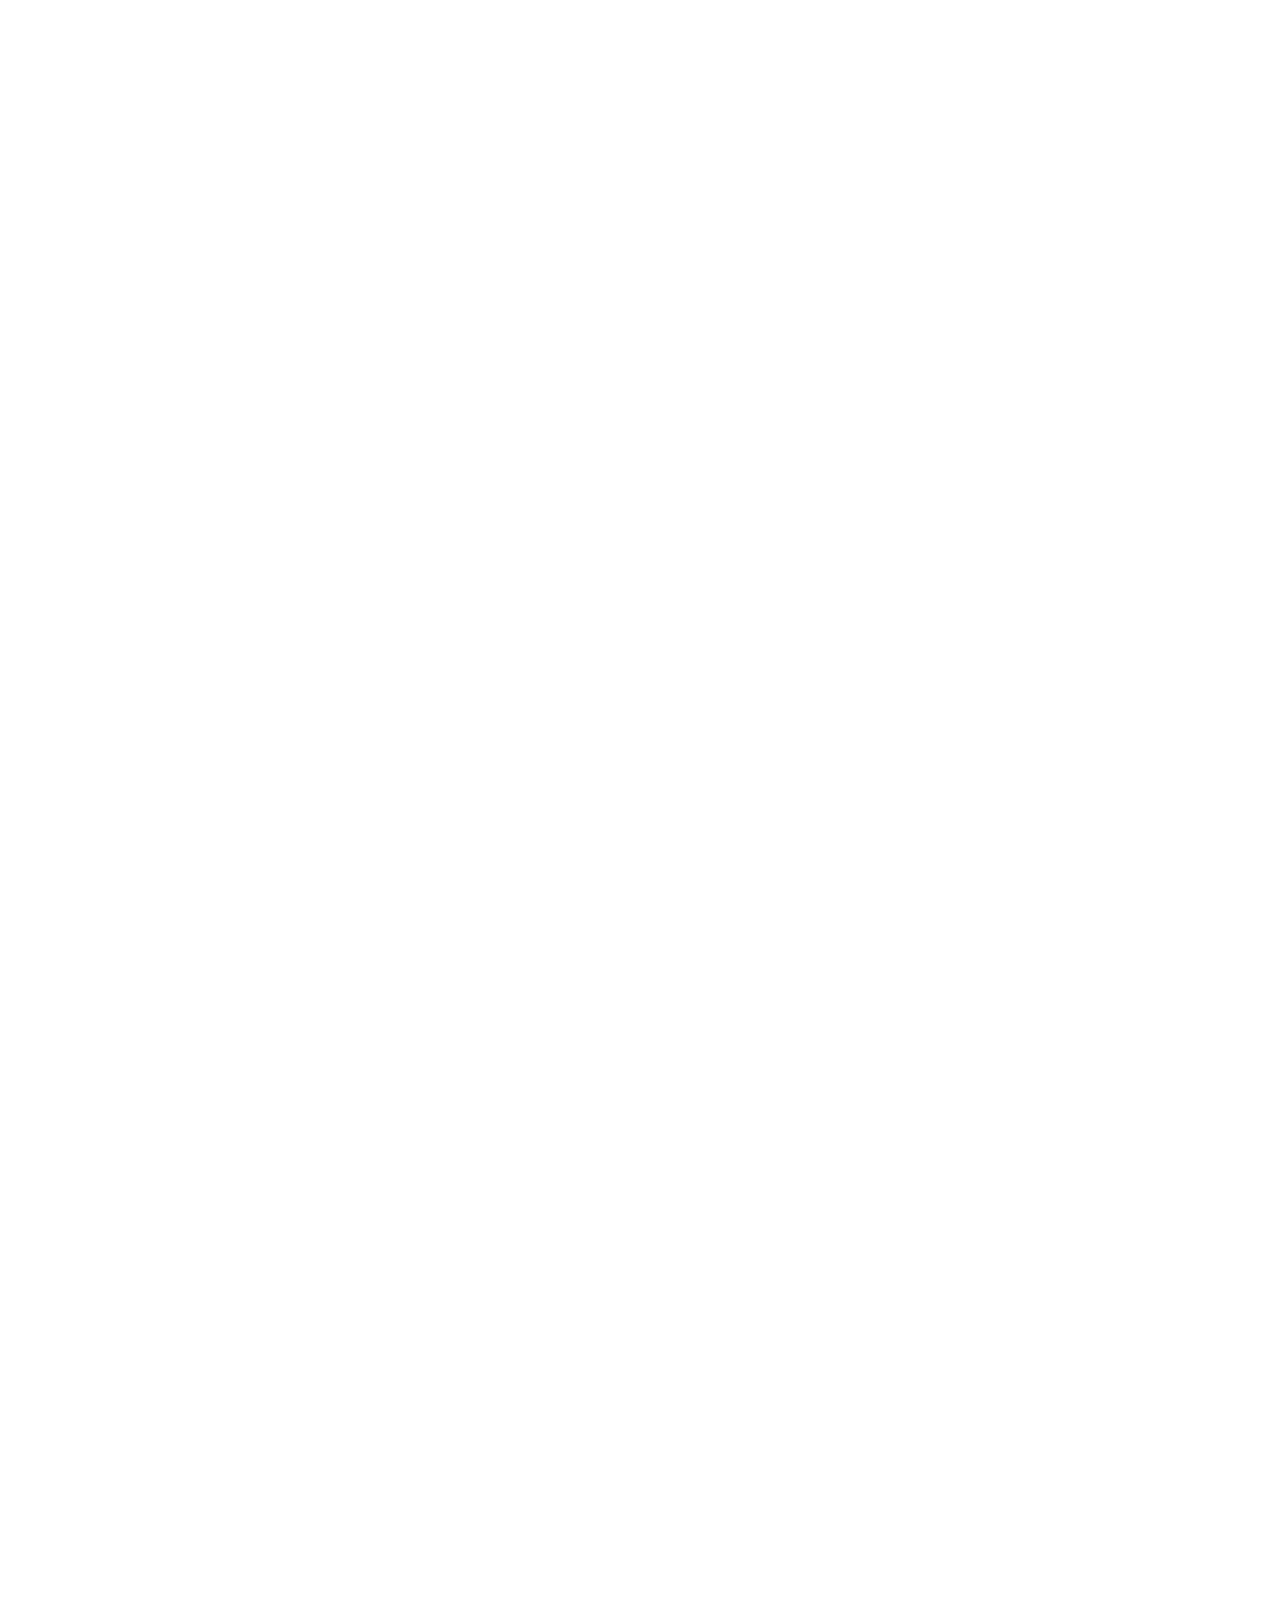
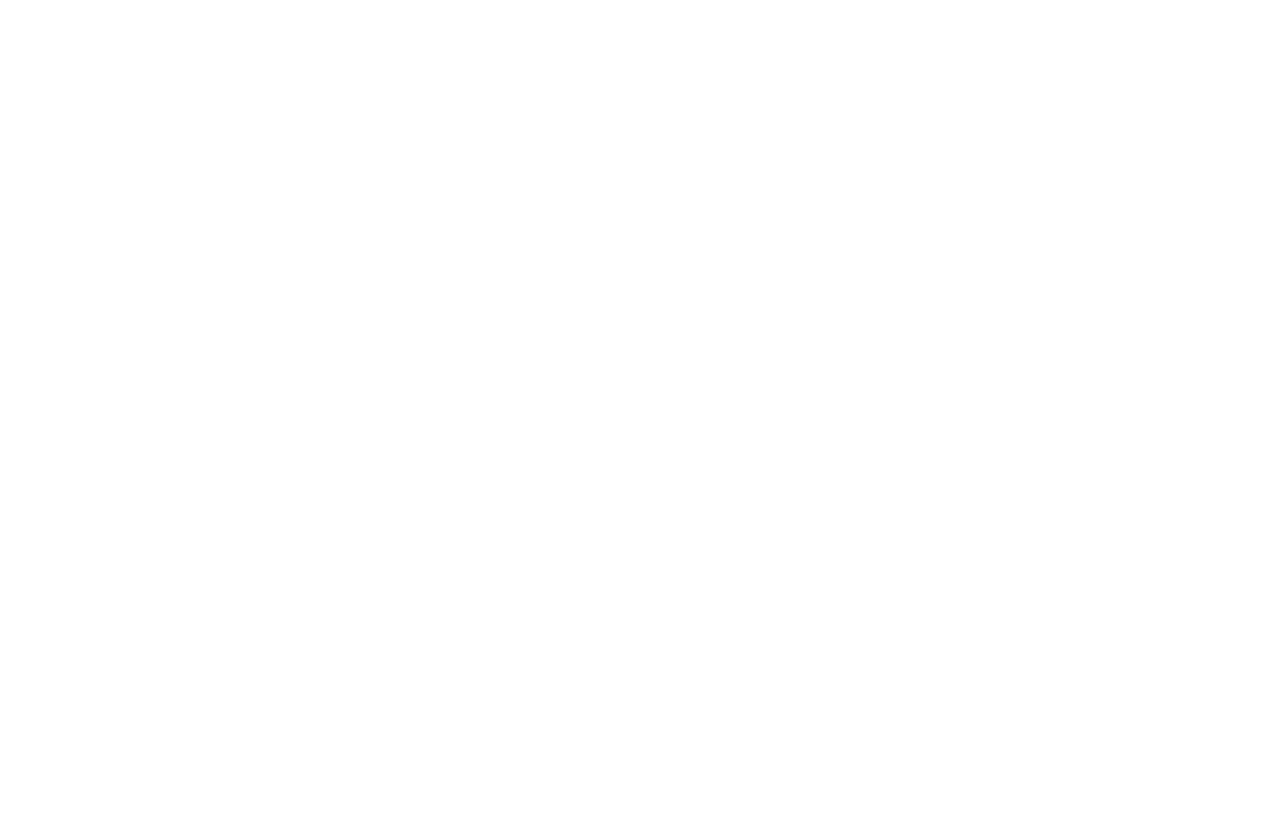
==== commit 73709c2a: "Add files via upload" ====
--- a/index.html
+++ b/index.html
@@ -33,14 +33,69 @@
   </header>
   
   <section class="hero">
-    <h1>Bienvenido a Formaciones EcoDigitales</h1>
-    <p>Descubre nuestra amplia selección de cursos y formaciones en línea.</p>
+    <h1>Cursos rápidos con alta demanda laboral</h1>
+    <p>Descubre la calidad de nuestros cursos y formaciones en línea.</p>
     <a href="#courses" class="cta-button">Explora Nuestros Cursos</a>
-    <a href="agencia.html" class="cta-button">Agencia de Marketing Digital</a>
   </section>
-  
+  <section class="section_cursos">
+    <div class="item_curso">
+      <img src="googleads.jpg" alt="Curso 1">
+      <h3>Curso de Google Ads</h3>
+      <p>Aprende a utilizar el motor de publicida de Google</p>
+      <a href="https://go.hotmart.com/A85992447O?ap=3121" class="course-link">Ver Curso</a>
+  </div>
+  <div class="item_curso ">
+      <img src="facebookads.jpg" alt="Curso 1">
+      <h3>Curso de Facebook/Meta Ads</h3>
+      <p>Aprende a utilizar el motor de publicidad de Meta </p>
+      <a href="https://go.hotmart.com/K44081320N?ap=8a5b" class="course-link">Ver Curso</a>
+  </div>
+  <div class="item_curso ">
+      <img src="amazon.jpg" alt="Curso 1">
+      <h3>El negocio de Ebay y Amazon desde 0</h3>
+      <p>Aprende comercio electrónico y emprende en la era digital</p>
+      <a href="https://go.hotmart.com/R85992578I?ap=2ce5" class="course-link">Ver Curso</a>
+  </div>
+  <div class="item_curso ">
+      <img src="youtubeads.jpg" alt="Curso 1">
+      <h3>Curso de Youtube Marketing</h3>
+      <p>Aprende sobre video marketing con la plataforma N°1 de videos</p>
+      <a href="https://go.hotmart.com/M85992615Q?ap=dee1" class="course-link">Ver Curso</a>
+  </div>
+  <div class="item_curso ">
+      <img src="funnels.jpg" alt="Curso 1">
+      <h3>Curso de diseño de Páginas Web</h3>
+      <p>Aprende a crear páginas rentables de venta, embudos y mucho más. </p>
+      <a href="https://go.hotmart.com/G85992630M?ap=7e46" class="course-link">Ver Curso</a>
+  </div>
+  <div class="item_curso">
+      <img src="excel.jpg" alt="Curso 1">
+      <h3>Curso de Excel</h3>
+      <p>Aprende todo lo que necesitas para conseguir trabajo utilizando Excel</p>
+      <a href="https://go.hotmart.com/G85995451W?ap=2e3a" class="course-link">Ver Curso</a>
+  </div>
+  <div class="item_curso">
+    <img src="serviciosdigitales.jpg" alt="Curso 1">
+    <h3>El negocio de los productos y  servicios digitales</h3>
+    <p>Aprende y emprende de la mano de expertos en internet</p>
+    <a href="https://go.hotmart.com/H85995488T?ap=e6ff" class="course-link">Ver Curso</a>
+</div>  
+<div class="item_curso">
+    <img src="verticales.jpg" alt="Curso 1">
+    <h3>Curso de Ecosistemas verticales</h3>
+    <p>Aprende a diseñar y crear desde 0 ecosistemas verticales</p>
+    <a href="https://go.hotmart.com/N85995527H?ap=1b53" class="course-link">Ver Curso</a>
+</div>    
+<div class="item_curso">
+    <img src="cultiva.jpg" alt="Curso 1">
+    <h3>Curso de cultivo de alimentos orgánicos</h3>
+    <p>Aprende a preparar y planificar el cultivo orgánico de alimentos</p>
+    <a href="https://go.hotmart.com/N85995548X?ap=e933" class="course-link">Ver Curso</a>
+</div>    
+
+  </section>
   <section class="courses" id="courses">
-   <h2 class="h2courses">CURSOS PREMIUM DESTACADOS</h2>
+   <h2 class="h2courses">ÚLTIMO DIA PARA CONSEGUIR %50 DE DESCUENTO</h2>
 
   <div id="wrapper">
     <div id="carousel">
@@ -244,13 +299,17 @@
   <footer class="footer">
     <p>&copy; 2023 EcoDigitales. Todos los derechos reservados.</p>
   </footer>
-
+  <!--FOMO-->
+  <div class="FOMO" id="FOMO">
+    <h6 class="FOMO-h6" id="FOMO-h6">' '</h6>
+</div>
 
   <script src="chatbot.js"></script>
   <script src="script.js" ></script>  
   <script src="faq.js"></script>
   <script src="https://unpkg.com/swiper/swiper-bundle.min.js"></script>
- 
+  <script src="fomo1.js"></script>
+  <script src="fomo2.js"></script>
 </body>
 </html>
 
--- a/styles.css
+++ b/styles.css
@@ -14,17 +14,17 @@
     align-items: center;
     font-family: 'REM', sans-serif;
     color: white;
-    background: linear-gradient(to bottom, #8a2be2, #a98de2);
-    animation: gradientAnimation 10s ease-in-out infinite alternate;
-    overflow-x: hidden;
+    animation: gradientAnimation 10s infinite alternate;
+    overflow-x: hidden;    
   }
   
   @keyframes gradientAnimation {
     0% {
-      background-position: 0% 0%;
+      background-color: #4c0068;
     }
+    
     100% {
-      background-position: 0% 100%;
+      background-color: black;
     }
   }
   
@@ -74,6 +74,51 @@
     border-radius: 5px;
     margin: 15px;
 
+  }
+
+/*PRESENTACION GENERAL CURSOS*/
+  .section_cursos {
+    display: grid;
+    grid-template-columns: repeat(auto-fill, minmax(400px, 1fr));
+    gap: 20px;
+    padding: 20px;
+  }
+
+  .item_curso {
+    background-color: #333333;
+    padding: 15px;
+    margin: 10px;
+    border-radius: 10px;
+    box-shadow: 0 2px 4px rgba(0, 0, 0, 0.1);
+    width: 90%;  
+  
+  }
+  .item_curso img {
+    max-width: 100%;
+    width: 100%;
+  }
+  
+  .item_curso h3 {
+    margin-top: 10px;
+  }
+  
+  .item_curso p {
+    margin-top: 5px;
+  }
+  
+  .course-link {
+    display: inline-block;
+    margin-top: 10px;
+    padding: 5px 10px;
+    background-color: #ff7700;
+    color: white;
+    text-decoration: none;
+    border-radius: 5px;
+  }
+  @media (max-width: 768px){
+    .section_cursos{
+      grid-template-columns: repeat(auto-fill, minmax(250px, 1fr));
+    }
   }
   
  /*SLIDER*/
@@ -469,4 +514,44 @@
   border-radius: 3px;
   cursor: pointer;
   margin: 5px;
+}
+
+
+/*------------------------------FOMO------------------------------------*/
+
+.FOMO{
+  position: fixed;
+  bottom:60px;
+  left: 5px;
+  background-color: rgba(63, 55, 110, 0.856);
+  width: 70vw;
+  height: 10vw;
+  border-radius: 40px;
+  max-width: 550px;
+  max-height: 70px;
+  display: block;
+  opacity: 0;
+  padding-left: 1vw;
+  margin-left: 5px;
+}
+.FOMO-h6{
+  font-family: 'Gill Sans', 'Gill Sans MT', Calibri, 'Trebuchet MS', sans-serif;
+  font-size: clamp(4px, 3vw, 20px);
+  color: #fff;
+  text-shadow: #000 5px;
+  margin-top: 18px;
+  margin-left: 15px;
+  padding-right: 5px;
+}
+@media (max-width: 768px){
+  .FOMO{
+    width: 80vw ;
+    left: 10vw;   
+    top: 20px;
+    
+  }
+    .FOMO-h6{
+      margin-top: 9px;
+      
+    }
 }